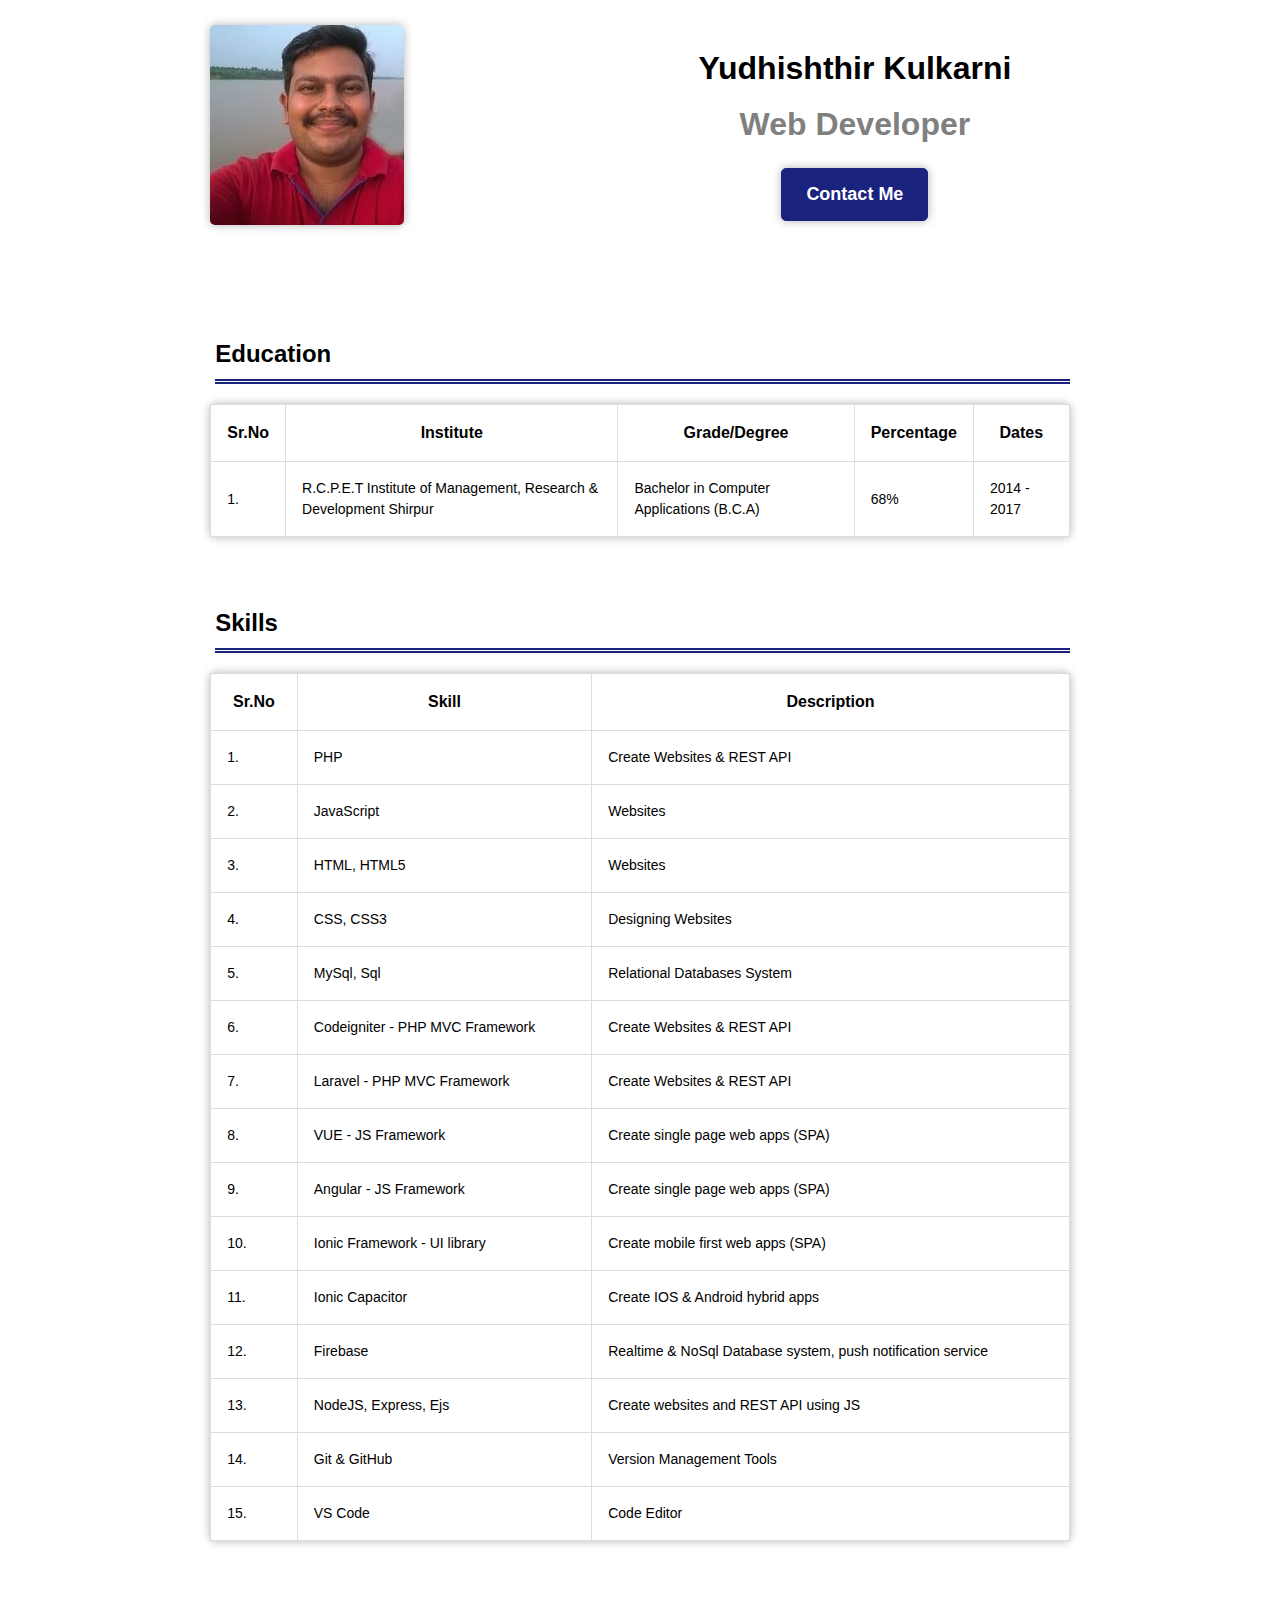
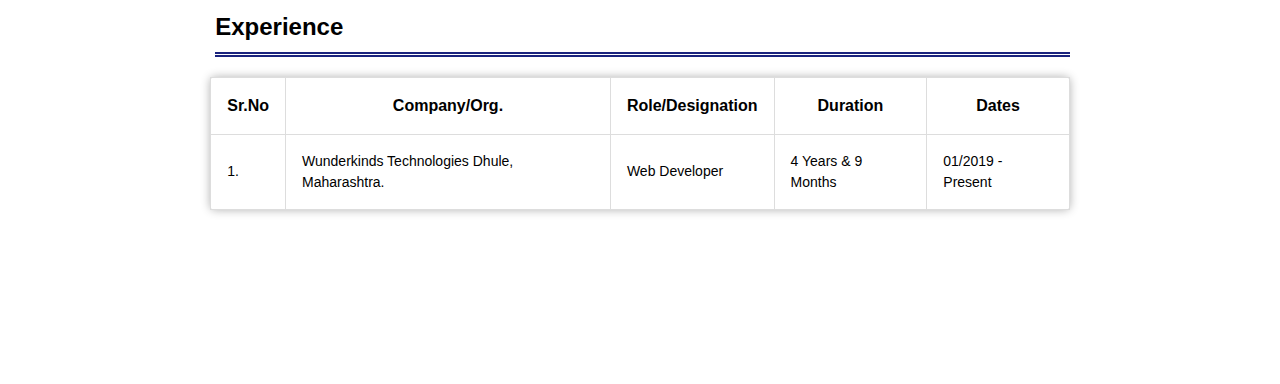
==== index.html @ f69d2d79 "remove work history" ====
<!DOCTYPE html>
<html lang="en">

<head>
    <meta charset="UTF-8">
    <meta http-equiv="X-UA-Compatible" content="IE=edge">
    <meta name="viewport" content="width=device-width, initial-scale=1.0">
    <title>Im Yudhi</title>
    <link rel="stylesheet" href="css/style.css">
</head>

<body>
    <div class="container">
        <div class="grid col-2">
            <div>
                <img class="shadow border-radius-1 " src="images/yudhishthir_kulkarni.jpg" lazy>
            </div>
            <div class="text-center">
                <h1>Yudhishthir Kulkarni</h1>
                <h1 class="color-muted">Web Developer</h1>
                <button onclick="window.location.href='mailto:kulkarniyudhi@gmail.com'" type="button"
                    class="shadow button border-radius-1  bg-theme thin-border text-bold text-white">
                    Contact Me
                </button>
            </div>
        </div>
        <!-- /about -->

        <br>
        <br>
        <h2 class="thick-underline ms-1 ">Education</h2>
        <div class="overflow-x-scroll shadow border-radius-1">
            <table border="1">
                <tr>
                    <th>Sr.No</th>
                    <th>Institute</th>
                    <th>Grade/Degree</th>
                    <th>Percentage</th>
                    <th>Dates</th>
                </tr>

                <tr>
                    <td>1.</td>
                    <td>R.C.P.E.T Institute of Management, Research & Development Shirpur</td>
                    <td>Bachelor in Computer Applications (B.C.A)</td>
                    <td>68%</td>
                    <td>2014 - 2017</td>
                </tr>
            </table>
        </div>
        <!-- /Education -->


        <br>
        <br>
        <h2 class="thick-underline ms-1 ">Skills</h2>
        <div class="overflow-x-scroll shadow border-radius-1">
            <table border="1">
                <tr>
                    <th>Sr.No</th>
                    <th>Skill</th>
                    <th>Description</th>
                </tr>

                <tr>
                    <td>1.</td>
                    <td>PHP</td>
                    <td>Create Websites & REST API</td>
                </tr>
                <tr>
                    <td>2.</td>
                    <td>JavaScript</td>
                    <td>Websites</td>
                </tr>
                <tr>
                    <td>3.</td>
                    <td>HTML, HTML5</td>
                    <td>Websites</td>
                </tr>
                <tr>
                    <td>4.</td>
                    <td>CSS, CSS3</td>
                    <td>Designing Websites</td>
                </tr>
                <tr>
                    <td>5.</td>
                    <td>MySql, Sql</td>
                    <td>Relational Databases System</td>
                </tr>
                <tr>
                    <td>6.</td>
                    <td>Codeigniter - PHP MVC Framework</td>
                    <td>Create Websites & REST API</td>
                </tr>
                <tr>
                    <td>7.</td>
                    <td>Laravel - PHP MVC Framework</td>
                    <td>Create Websites & REST API</td>
                </tr>
                <tr>
                    <td>8.</td>
                    <td>VUE - JS Framework</td>
                    <td>Create single page web apps (SPA)</td>
                </tr>
                <tr>
                    <td>9.</td>
                    <td>Angular - JS Framework</td>
                    <td>Create single page web apps (SPA)</td>
                </tr>
                <tr>
                    <td>10.</td>
                    <td>Ionic Framework - UI library</td>
                    <td>Create mobile first web apps (SPA)</td>
                </tr>
                <tr>
                    <td>11.</td>
                    <td>Ionic Capacitor</td>
                    <td>Create IOS & Android hybrid apps</td>
                </tr>
                <tr>
                    <td>12.</td>
                    <td>Firebase</td>
                    <td>Realtime & NoSql Database system, push notification service</td>
                </tr>
                <tr>
                    <td>13.</td>
                    <td>NodeJS, Express, Ejs</td>
                    <td>Create websites and REST API using JS</td>
                </tr>
                <tr>
                    <td>14.</td>
                    <td>Git & GitHub</td>
                    <td>Version Management Tools</td>
                </tr>
                <tr>
                    <td>15.</td>
                    <td>VS Code</td>
                    <td>Code Editor</td>
                </tr>
            </table>
        </div>
        <!-- /Skills -->

        <br>
        <br>
        <h2 class="thick-underline ms-1 ">Experience</h2>
        <div class="overflow-x-scroll shadow border-radius-1">
            <table border="1">
                <tr>
                    <th>Sr.No</th>
                    <th>Company/Org.</th>
                    <th>Role/Designation</th>
                    <th>Duration</th>
                    <th>Dates</th>
                </tr>

                <tr>
                    <td>1.</td>
                    <td>Wunderkinds Technologies Dhule, Maharashtra.</td>
                    <td>Web Developer</td>
                    <td>4 Years & 9 Months</td>
                    <td>01/2019 - Present</td>
                </tr>
            </table>
        </div>
        <!-- /Experience -->



        <br>
        <br>

    </div>
</body>

</html>
---- css/style.css ----
:root {
    --theme-color: #1A237E;
    --color-muted: grey
}

* {
    font-family: Arial, Helvetica, sans-serif;
}


.grid {
    /* border-bottom: 1px dotted var(--theme-color); */
    padding-bottom: 36px;
    display: flex;
    align-items: center;
}

.container {
    /* margin: 2% 16% 10% 16%; */
}

.grid {
    display: grid;
}



.thick-border {
    border: 5px solid var(--theme-color);
}

.thin-border {
    border: 1px solid var(--theme-color);
}

.text-center {
    text-align: center;
}

.color-muted {
    color: var(--color-muted)
}

.button {
    padding: 12px 24px;
    font-size: large;
    cursor: pointer;
    margin-top: 12px;
}

.bg-white {
    background-color: white;
}

.bg-theme {
    background-color: var(--theme-color)
}

.text-theme {
    color: var(--theme-color)
}

.text-white {
    color: white
}

.text-bold {
    font-weight: bold;
}

.border-radius-1 {
    border-radius: 5px;
}

.thick-underline {
    border-bottom: 5px double var(--theme-color);
    /* display: inline; */
    padding-bottom: 7px;
}

.ms-1 {
    margin-left: 5px;
}

table {
    border-collapse: collapse;
    width: 100%;
}

th,
td {
    border: 1px solid #dddddd;
    padding: 16px;
}



td {
    font-size: 14px;
}

.vertical-top td {
    vertical-align: top;
}

/* .ellipsis {
    width: 30ch;
    text-overflow: ellipsis;
    overflow: hidden;
    white-space: nowrap;
} */





/* Small devices (portrait tablets and large phones, 600px and up) */
@media only screen and (min-width: 600px) {
    .container {
        margin: 2% 16% 10% 16%;
    }

    .col-2 {
        grid-template-columns: 1fr 1fr;
    }
}

/* Extra small devices (phones, 600px and down) */
@media only screen and (max-width: 600px) {
    .grid {
        display: grid;
        text-align: center;
    }

    .col-2 {
        grid-template-rows: 1fr 1fr;
    }

    .overflow-x-scroll {
        overflow-x: scroll;
    }
}

.shadow {
    box-shadow: 0px 0px 10px 0px rgba(0, 0, 0, 0.30);
}

h1 {
    margin: 8px;
}

li{
    margin-bottom: 10px;
}

*{
line-height: 1.5;
}
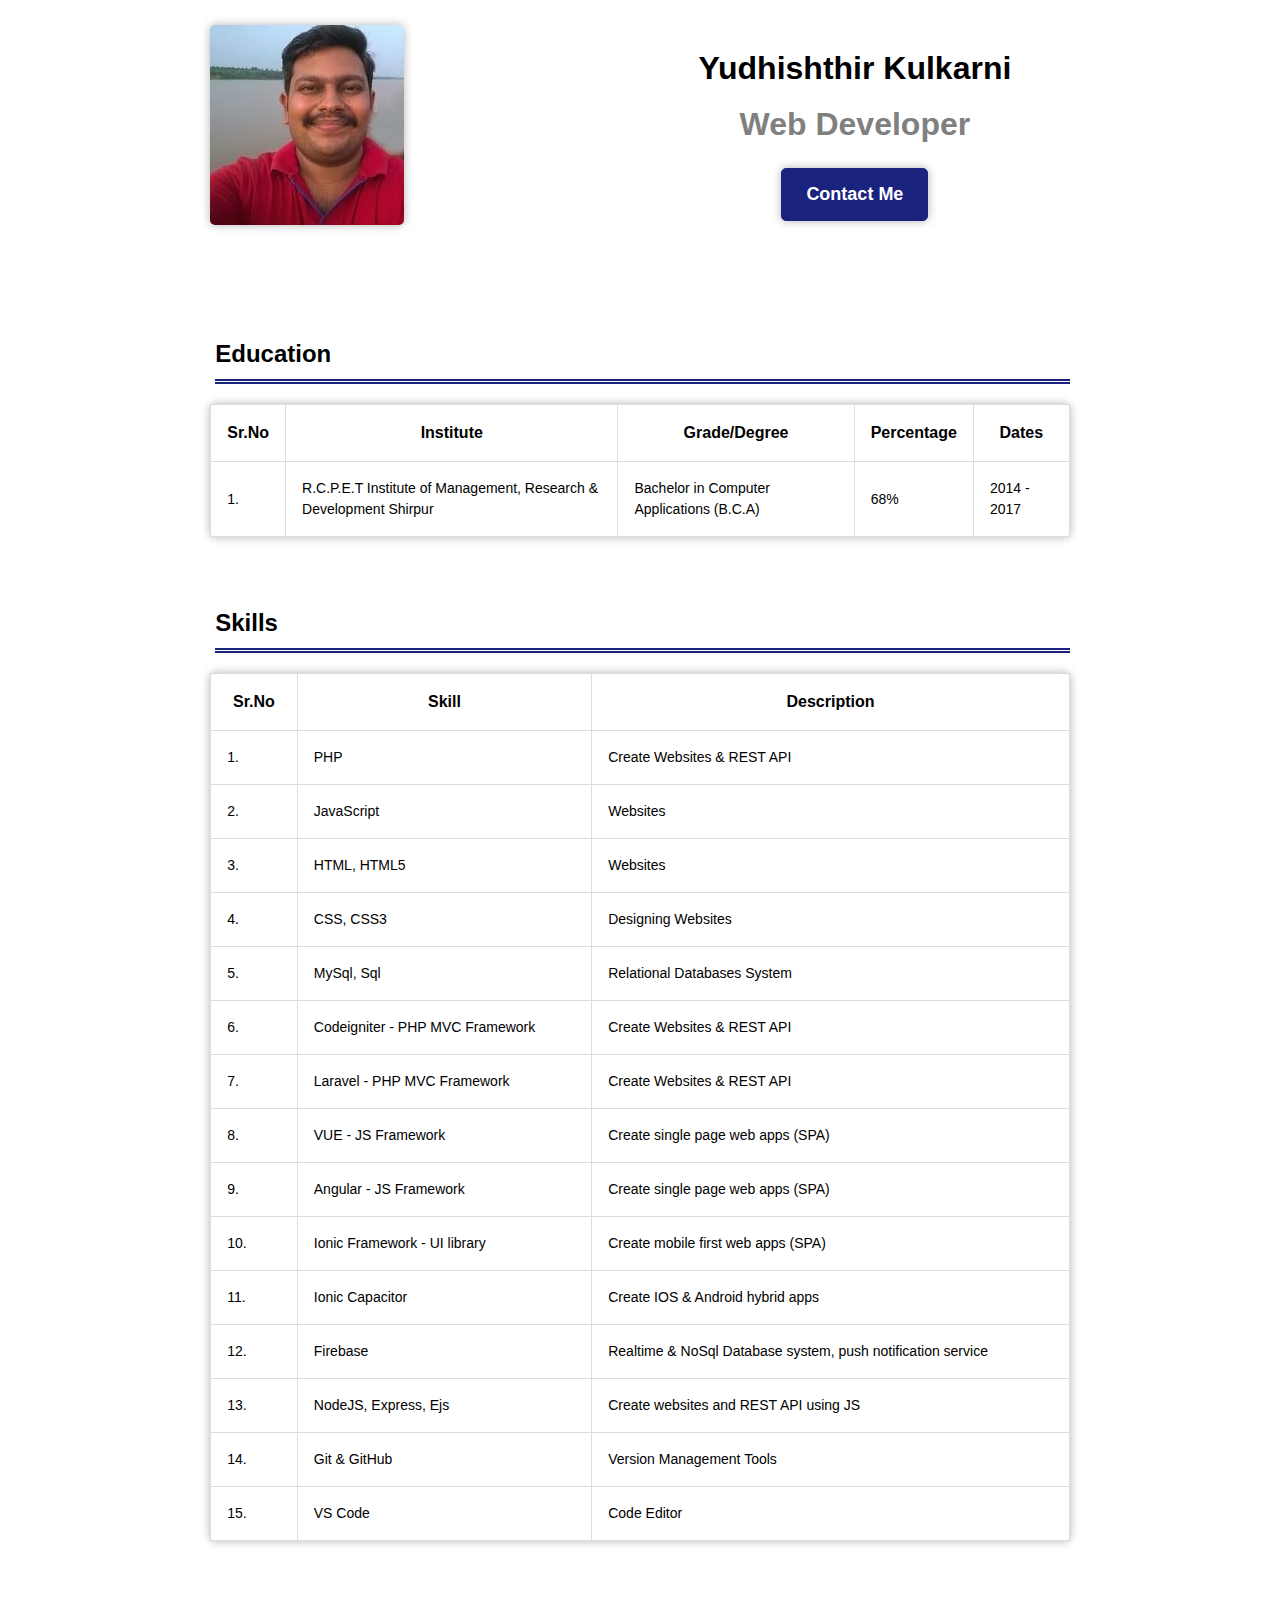
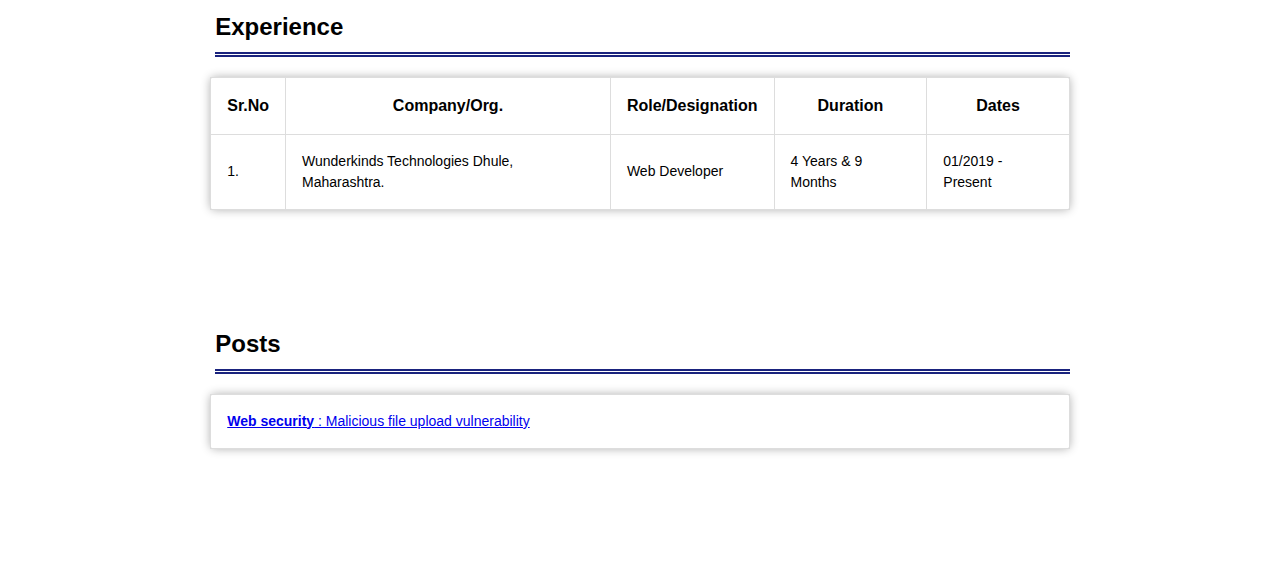
==== commit d3f940a5: "add post" ====
--- a/index.html
+++ b/index.html
@@ -165,10 +165,24 @@
         </div>
         <!-- /Experience -->
 
-
+        <br>
+        <br>
 
         <br>
         <br>
+        <h2 class="thick-underline ms-1 ">Posts</h2>
+        <div class="overflow-x-scroll shadow border-radius-1">
+            <table border="1">
+                <tr>
+                    <td>
+                        <a href="./posts/malicious-file-upload-vulnerability.html">
+                            <b>Web security</b> : Malicious file upload vulnerability
+                        </a>
+                    </td>
+                </tr>
+            </table>
+        </div>
+        <!-- /Posts -->
 
     </div>
 </body>
--- a/css/style.css
+++ b/css/style.css
@@ -127,6 +127,9 @@
 
 /* Extra small devices (phones, 600px and down) */
 @media only screen and (max-width: 600px) {
+     .container {
+        padding: 2%;
+    }
     .grid {
         display: grid;
         text-align: center;
@@ -155,4 +158,4 @@
 
 *{
 line-height: 1.5;
-}+}
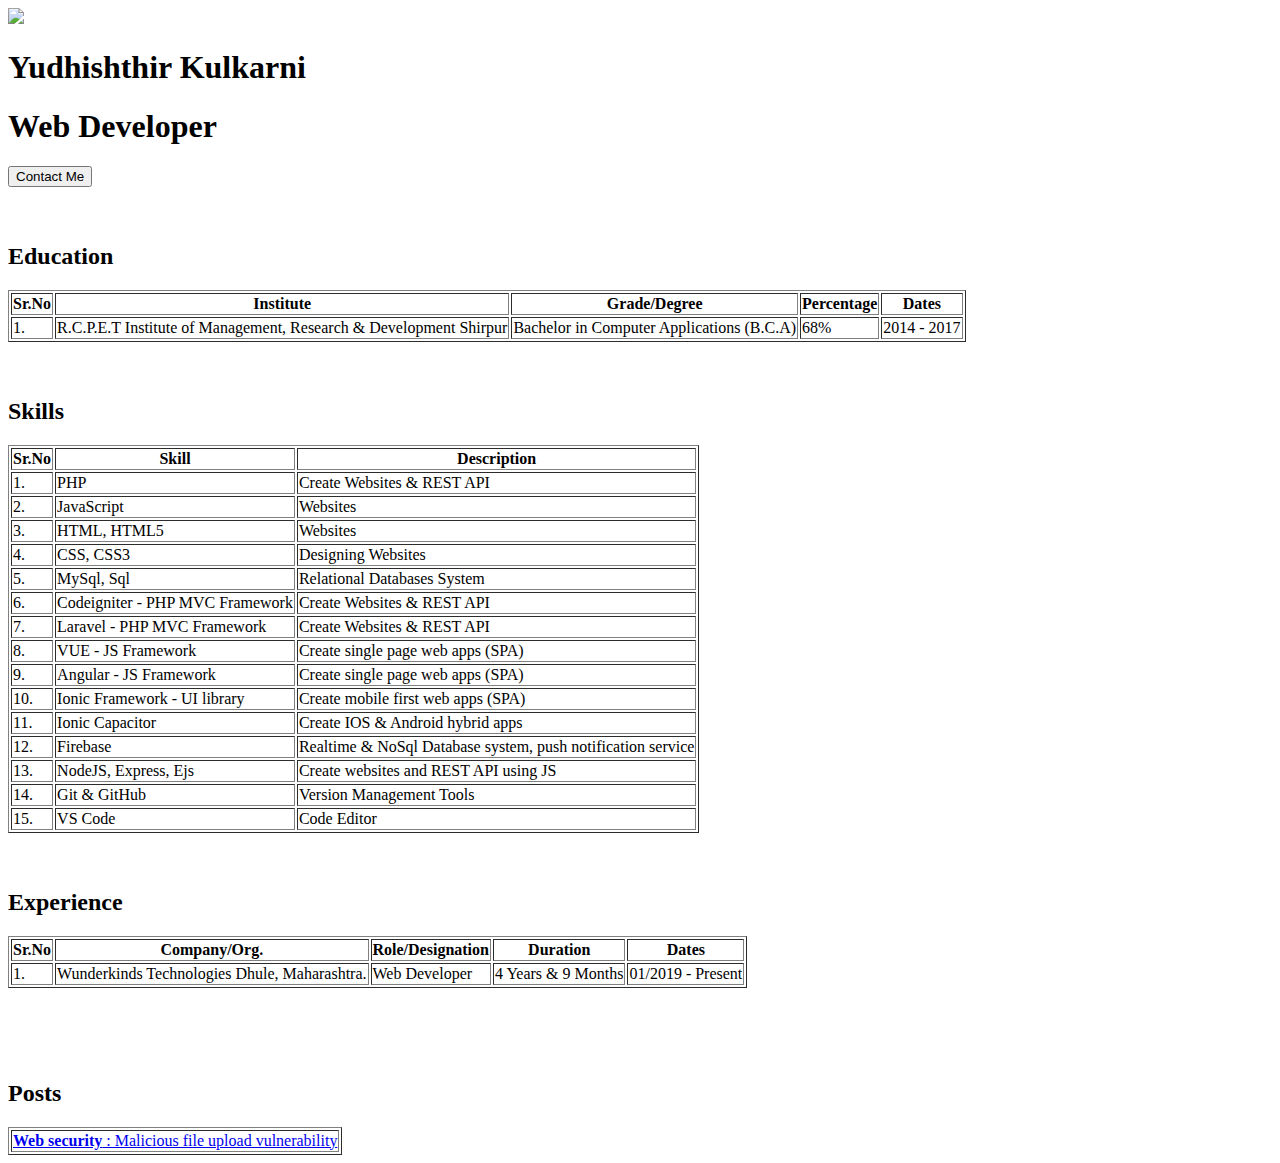
==== commit d04dc889: "bug fix" ====
--- a/index.html
+++ b/index.html
@@ -6,14 +6,14 @@
     <meta http-equiv="X-UA-Compatible" content="IE=edge">
     <meta name="viewport" content="width=device-width, initial-scale=1.0">
     <title>Im Yudhi</title>
-    <link rel="stylesheet" href="css/style.css">
+    <link rel="stylesheet" href="https://imyudhi.com/css/style.css">
 </head>
 
 <body>
     <div class="container">
         <div class="grid col-2">
             <div>
-                <img class="shadow border-radius-1 " src="images/yudhishthir_kulkarni.jpg" lazy>
+                <img class="shadow border-radius-1 " src="https://imyudhi.com/images/yudhishthir_kulkarni.jpg" lazy>
             </div>
             <div class="text-center">
                 <h1>Yudhishthir Kulkarni</h1>
@@ -175,7 +175,7 @@
             <table border="1">
                 <tr>
                     <td>
-                        <a href="./posts/malicious-file-upload-vulnerability.html">
+                        <a href="https://imyudhi.com/posts/malicious-file-upload-vulnerability.html">
                             <b>Web security</b> : Malicious file upload vulnerability
                         </a>
                     </td>
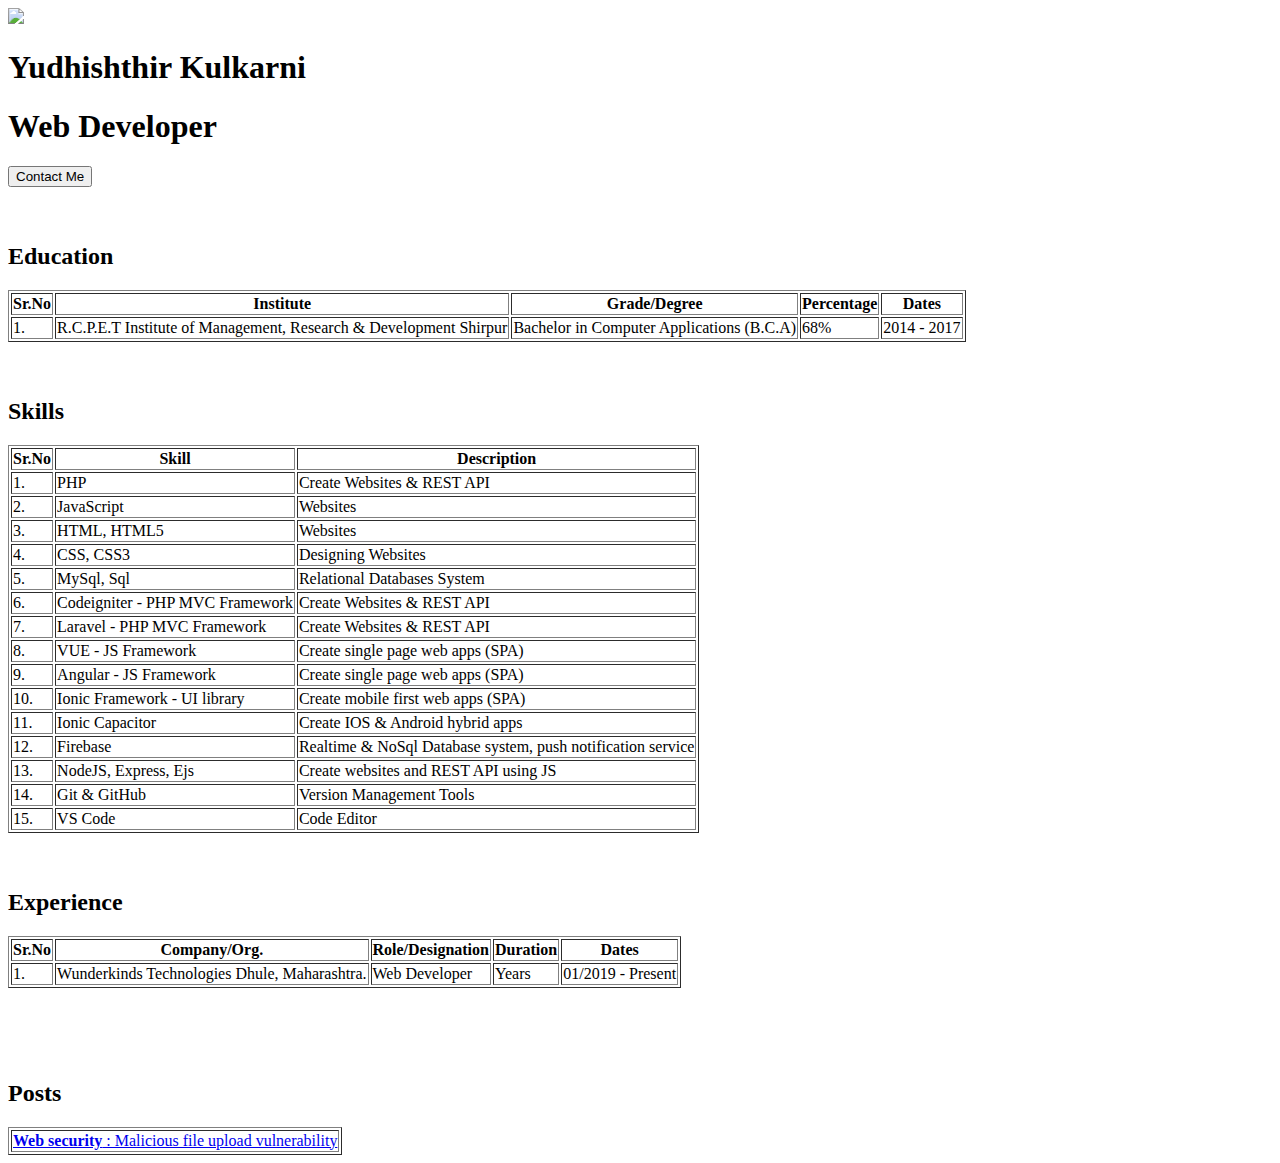
==== commit 850f8fbb: "Update index.html" ====
--- a/index.html
+++ b/index.html
@@ -158,7 +158,7 @@
                     <td>1.</td>
                     <td>Wunderkinds Technologies Dhule, Maharashtra.</td>
                     <td>Web Developer</td>
-                    <td>4 Years & 9 Months</td>
+                    <td><span id="expYear"></span> Years</td>
                     <td>01/2019 - Present</td>
                 </tr>
             </table>
@@ -185,6 +185,10 @@
         <!-- /Posts -->
 
     </div>
+    <script>
+        currentYear = new Date().getFullYear();
+        document.getElementById("expYear").innerHtml = currentYear-2019;
+    </script>
 </body>
 
 </html>
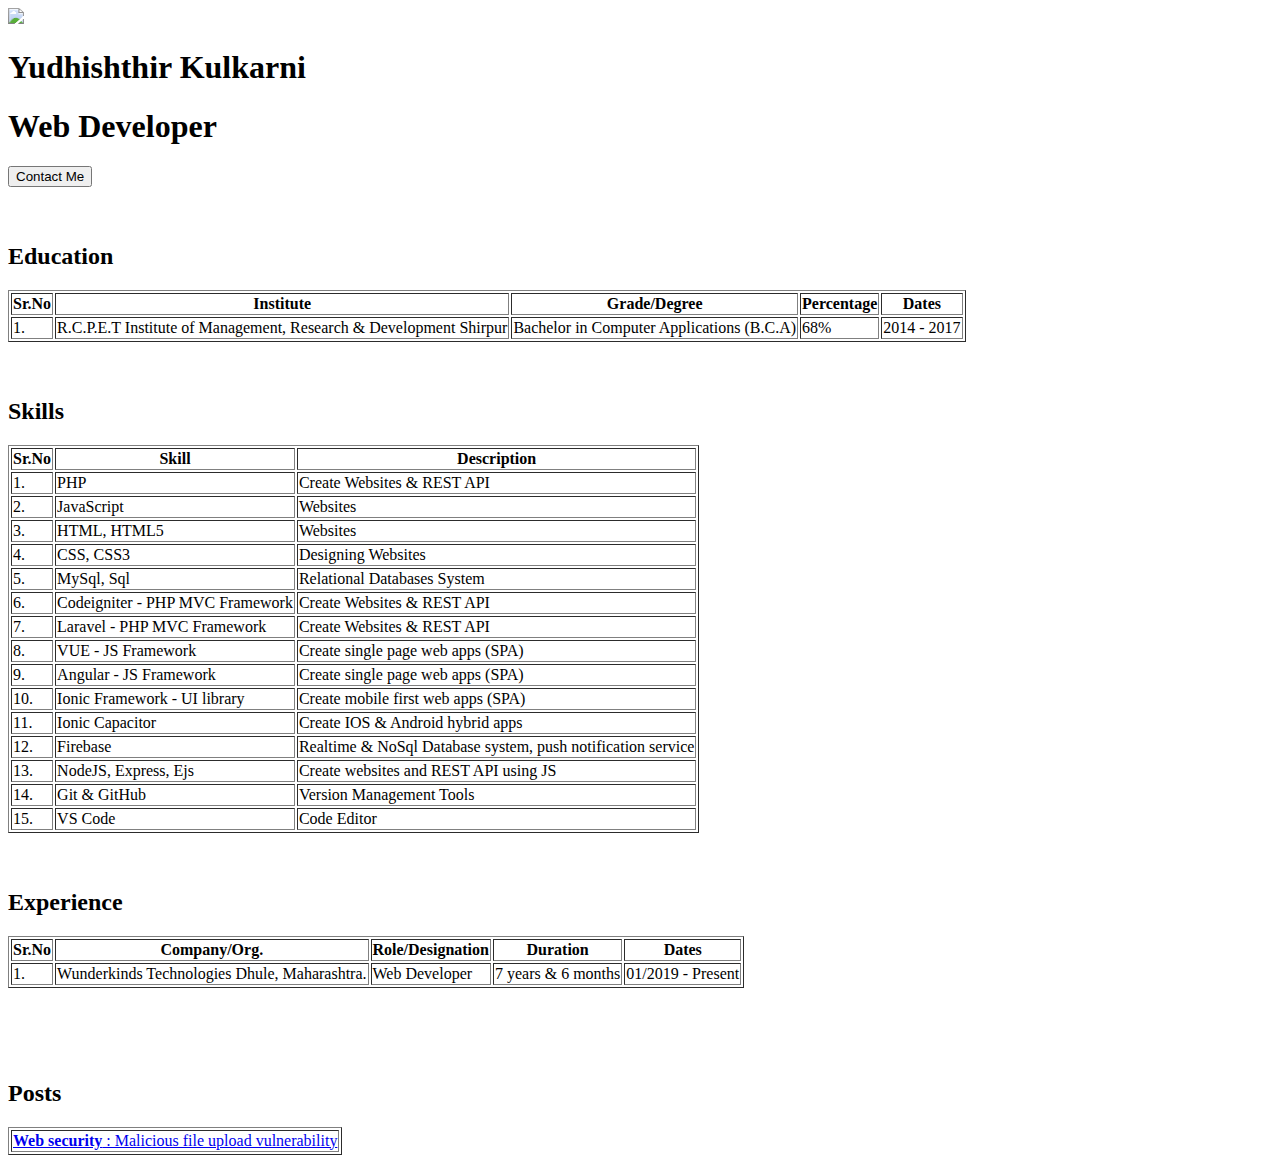
==== commit c1c90232: "Update index.html" ====
--- a/index.html
+++ b/index.html
@@ -158,7 +158,7 @@
                     <td>1.</td>
                     <td>Wunderkinds Technologies Dhule, Maharashtra.</td>
                     <td>Web Developer</td>
-                    <td><span id="expYear"></span> Years</td>
+                    <td><span id="expYear"></span></td>
                     <td>01/2019 - Present</td>
                 </tr>
             </table>
@@ -186,8 +186,23 @@
 
     </div>
     <script>
-        currentYear = new Date().getFullYear();
-        document.getElementById("expYear").innerHtml = currentYear-2019;
+       function calculateExperience(startYear, startMonth) {
+            const startDate = new Date(startYear, startMonth - 1); // Month is 0-based in JS
+            const currentDate = new Date();
+
+            let years = currentDate.getFullYear() - startDate.getFullYear();
+            let months = currentDate.getMonth() - startDate.getMonth();
+
+            if (months < 0) {
+                years--;
+                months += 12;
+            }
+
+            return `${years} years & ${months} months`;
+        }
+
+
+        document.querySelector("#expYear").innerHTML = calculateExperience(2019, 1);
     </script>
 </body>
 
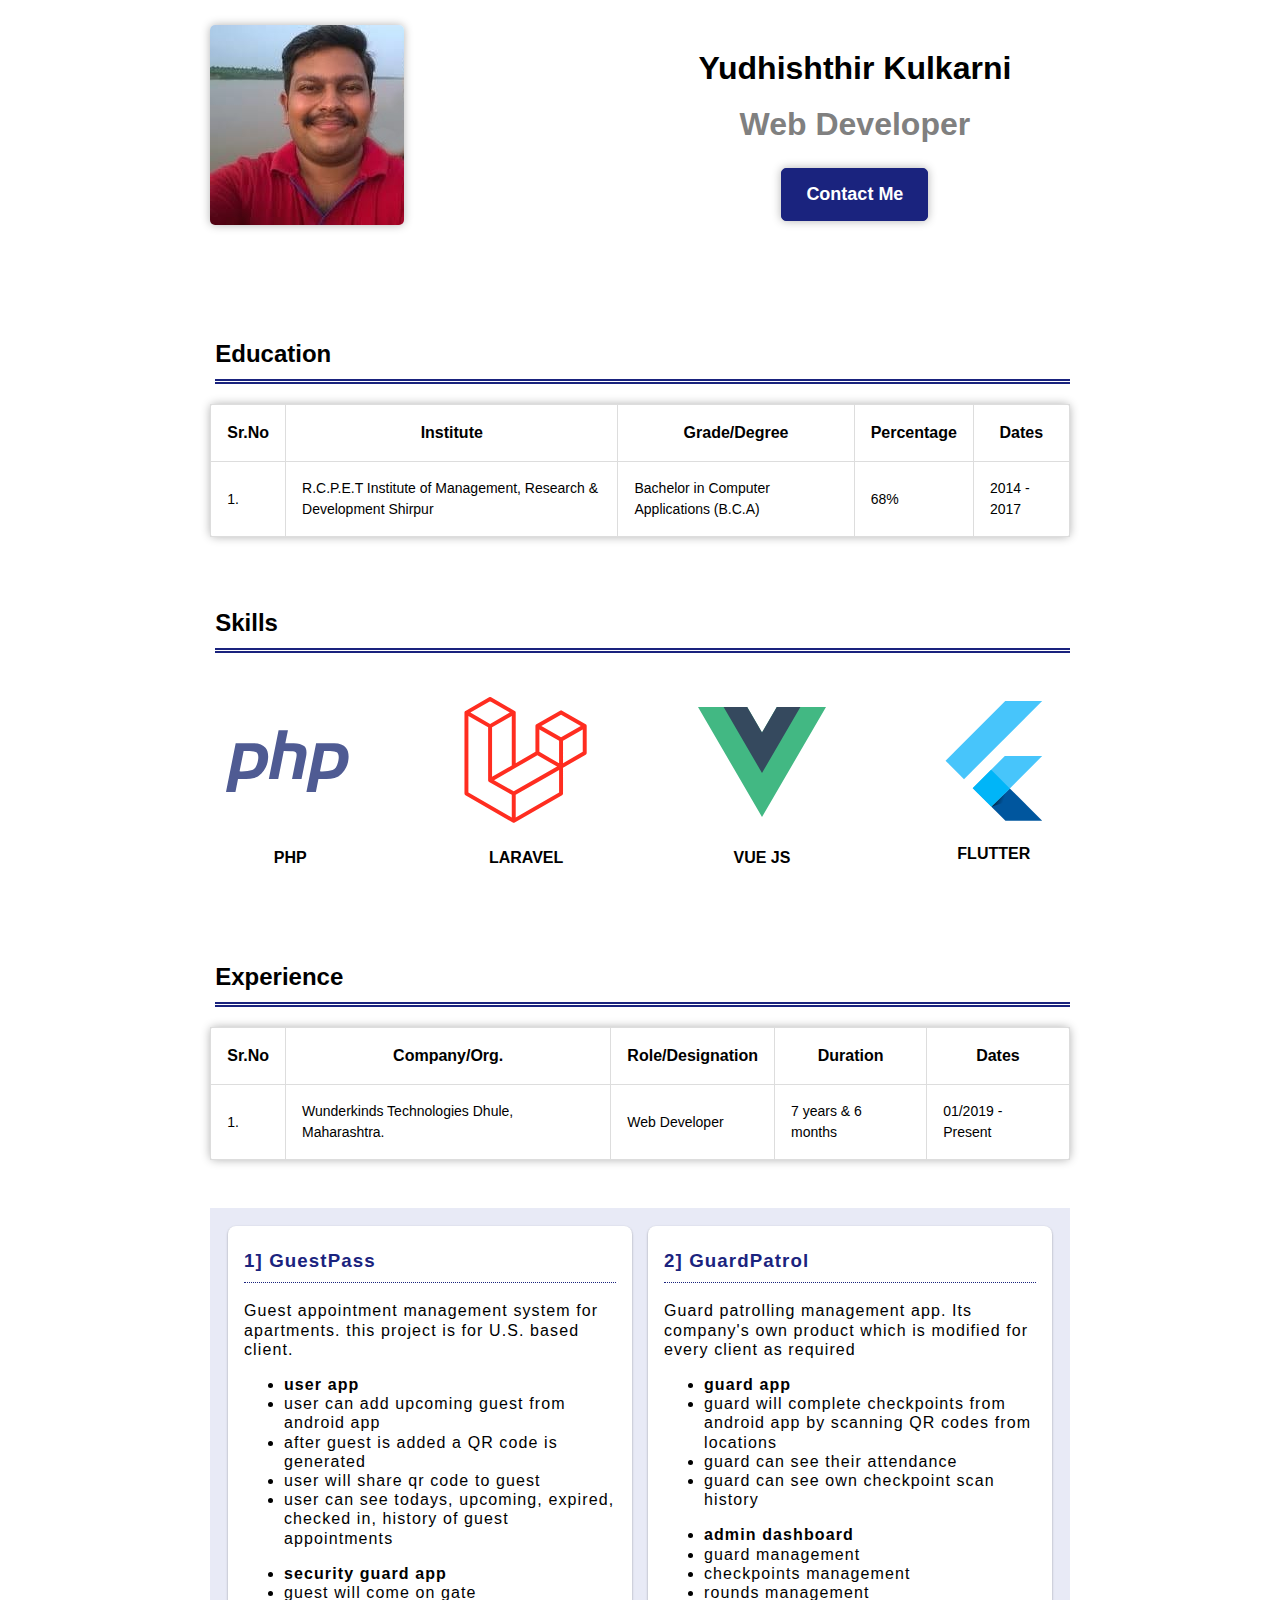
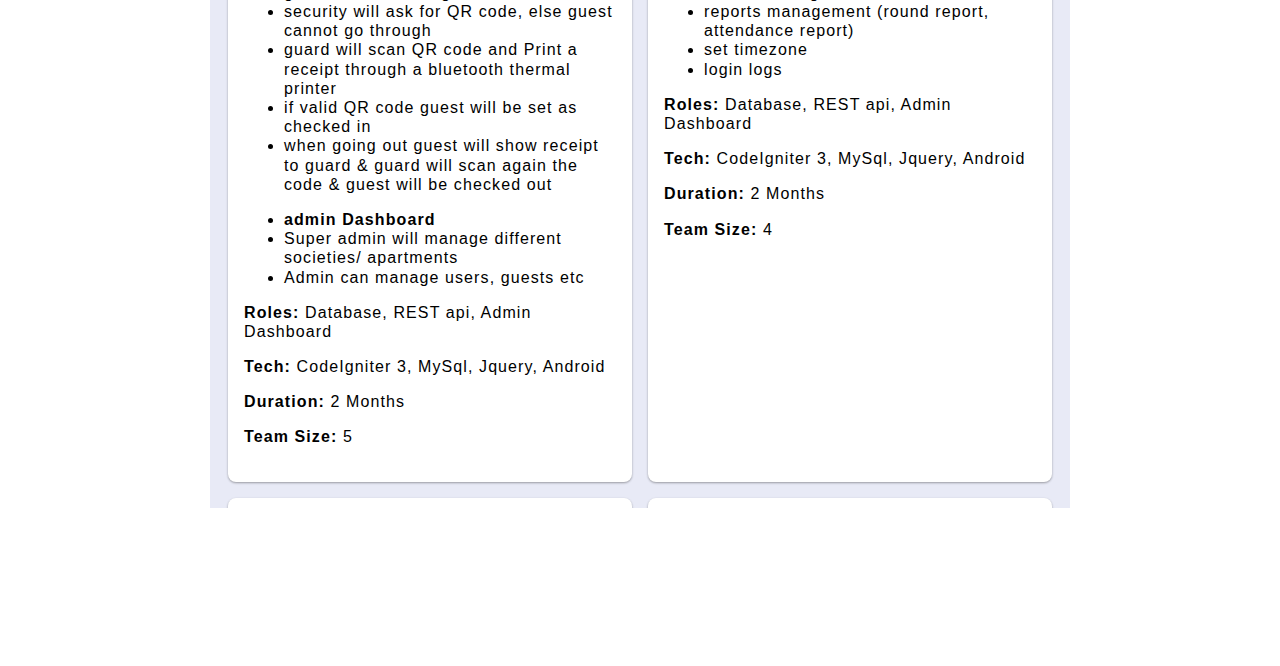
==== commit 761dcd87: "change skills section & add work exp section" ====
--- a/index.html
+++ b/index.html
@@ -6,14 +6,14 @@
     <meta http-equiv="X-UA-Compatible" content="IE=edge">
     <meta name="viewport" content="width=device-width, initial-scale=1.0">
     <title>Im Yudhi</title>
-    <link rel="stylesheet" href="https://imyudhi.com/css/style.css">
+    <link rel="stylesheet" href="./css/style.css">
 </head>
 
 <body>
     <div class="container">
         <div class="grid col-2">
             <div>
-                <img class="shadow border-radius-1 " src="https://imyudhi.com/images/yudhishthir_kulkarni.jpg" lazy>
+                <img class="shadow border-radius-1 " src="./images/yudhishthir_kulkarni.jpg" lazy>
             </div>
             <div class="text-center">
                 <h1>Yudhishthir Kulkarni</h1>
@@ -54,7 +54,47 @@
         <br>
         <br>
         <h2 class="thick-underline ms-1 ">Skills</h2>
-        <div class="overflow-x-scroll shadow border-radius-1">
+        <br>
+        <div class="skills">
+            <div class="skill">
+                <svg xmlns="http://www.w3.org/2000/svg" viewBox="0 -1 100 50" fill="#4F5B93" width="128" height="128">
+                    <path
+                        d="m7.579 10.123 14.204 0c4.169 0.035 7.19 1.237 9.063 3.604 1.873 2.367 2.491 5.6 1.855 9.699-0.247 1.873-0.795 3.71-1.643 5.512-0.813 1.802-1.943 3.427-3.392 4.876-1.767 1.837-3.657 3.003-5.671 3.498-2.014 0.495-4.099 0.742-6.254 0.742l-6.36 0-2.014 10.07-7.367 0 7.579-38.001 0 0m6.201 6.042-3.18 15.9c0.212 0.035 0.424 0.053 0.636 0.053 0.247 0 0.495 0 0.742 0 3.392 0.035 6.219-0.3 8.48-1.007 2.261-0.742 3.781-3.321 4.558-7.738 0.636-3.71 0-5.848-1.908-6.413-1.873-0.565-4.222-0.83-7.049-0.795-0.424 0.035-0.83 0.053-1.219 0.053-0.353 0-0.724 0-1.113 0l0.053-0.053" />
+                    <path
+                        d="m41.093 0 7.314 0-2.067 10.123 6.572 0c3.604 0.071 6.289 0.813 8.056 2.226 1.802 1.413 2.332 4.099 1.59 8.056l-3.551 17.649-7.42 0 3.392-16.854c0.353-1.767 0.247-3.021-0.318-3.763-0.565-0.742-1.784-1.113-3.657-1.113l-5.883-0.053-4.346 21.783-7.314 0 7.632-38.054 0 0" />
+                    <path
+                        d="m70.412 10.123 14.204 0c4.169 0.035 7.19 1.237 9.063 3.604 1.873 2.367 2.491 5.6 1.855 9.699-0.247 1.873-0.795 3.71-1.643 5.512-0.813 1.802-1.943 3.427-3.392 4.876-1.767 1.837-3.657 3.003-5.671 3.498-2.014 0.495-4.099 0.742-6.254 0.742l-6.36 0-2.014 10.07-7.367 0 7.579-38.001 0 0m6.201 6.042-3.18 15.9c0.212 0.035 0.424 0.053 0.636 0.053 0.247 0 0.495 0 0.742 0 3.392 0.035 6.219-0.3 8.48-1.007 2.261-0.742 3.781-3.321 4.558-7.738 0.636-3.71 0-5.848-1.908-6.413-1.873-0.565-4.222-0.83-7.049-0.795-0.424 0.035-0.83 0.053-1.219 0.053-0.353 0-0.724 0-1.113 0l0.053-0.053" />
+                </svg>
+                <h4 class="text-center">PHP</h4>
+            </div>
+
+            <div class="skill">
+                <svg xmlns="http://www.w3.org/2000/svg" width="128" height="128" viewBox="0 0 50 52">
+                    <title>Logomark</title>
+                    <path
+                        d="M49.626 11.564a.809.809 0 0 1 .028.209v10.972a.8.8 0 0 1-.402.694l-9.209 5.302V39.25c0 .286-.152.55-.4.694L20.42 51.01c-.044.025-.092.041-.14.058-.018.006-.035.017-.054.022a.805.805 0 0 1-.41 0c-.022-.006-.042-.018-.063-.026-.044-.016-.09-.03-.132-.054L.402 39.944A.801.801 0 0 1 0 39.25V6.334c0-.072.01-.142.028-.21.006-.023.02-.044.028-.067.015-.042.029-.085.051-.124.015-.026.037-.047.055-.071.023-.032.044-.065.071-.093.023-.023.053-.04.079-.06.029-.024.055-.05.088-.069h.001l9.61-5.533a.802.802 0 0 1 .8 0l9.61 5.533h.002c.032.02.059.045.088.068.026.02.055.038.078.06.028.029.048.062.072.094.017.024.04.045.054.071.023.04.036.082.052.124.008.023.022.044.028.068a.809.809 0 0 1 .028.209v20.559l8.008-4.611v-10.51c0-.07.01-.141.028-.208.007-.024.02-.045.028-.068.016-.042.03-.085.052-.124.015-.026.037-.047.054-.071.024-.032.044-.065.072-.093.023-.023.052-.04.078-.06.03-.024.056-.05.088-.069h.001l9.611-5.533a.801.801 0 0 1 .8 0l9.61 5.533c.034.02.06.045.09.068.025.02.054.038.077.06.028.029.048.062.072.094.018.024.04.045.054.071.023.039.036.082.052.124.009.023.022.044.028.068zm-1.574 10.718v-9.124l-3.363 1.936-4.646 2.675v9.124l8.01-4.611zm-9.61 16.505v-9.13l-4.57 2.61-13.05 7.448v9.216l17.62-10.144zM1.602 7.719v31.068L19.22 48.93v-9.214l-9.204-5.209-.003-.002-.004-.002c-.031-.018-.057-.044-.086-.066-.025-.02-.054-.036-.076-.058l-.002-.003c-.026-.025-.044-.056-.066-.084-.02-.027-.044-.05-.06-.078l-.001-.003c-.018-.03-.029-.066-.042-.1-.013-.03-.03-.058-.038-.09v-.001c-.01-.038-.012-.078-.016-.117-.004-.03-.012-.06-.012-.09v-.002-21.481L4.965 9.654 1.602 7.72zm8.81-5.994L2.405 6.334l8.005 4.609 8.006-4.61-8.006-4.608zm4.164 28.764l4.645-2.674V7.719l-3.363 1.936-4.646 2.675v20.096l3.364-1.937zM39.243 7.164l-8.006 4.609 8.006 4.609 8.005-4.61-8.005-4.608zm-.801 10.605l-4.646-2.675-3.363-1.936v9.124l4.645 2.674 3.364 1.937v-9.124zM20.02 38.33l11.743-6.704 5.87-3.35-8-4.606-9.211 5.303-8.395 4.833 7.993 4.524z"
+                        fill="#FF2D20" fill-rule="evenodd" />
+                </svg>
+                <h4 class="text-center">LARAVEL</h4>
+            </div>
+
+
+            <div class="skill">
+                <svg class="logo" viewBox="0 0 128 128" width="128" height="128" data-v-107e4060="">
+                    <path fill="#42b883" d="M78.8,10L64,35.4L49.2,10H0l64,110l64-110C128,10,78.8,10,78.8,10z"
+                        data-v-107e4060=""></path>
+                    <path fill="#35495e" d="M78.8,10L64,35.4L49.2,10H25.6L64,76l38.4-66H78.8z" data-v-107e4060="">
+                    </path>
+                </svg>
+                <h4 class="text-center">VUE JS</h4>
+            </div>
+
+            <div class="skill">
+                <img src="./images/flutter_logo.svg" width="120" height="120" />
+                <h4 class="text-center">FLUTTER</h4>
+            </div>
+        </div>
+        <!-- <div class="overflow-x-scroll shadow border-radius-1">
             <table border="1">
                 <tr>
                     <th>Sr.No</th>
@@ -138,7 +178,7 @@
                     <td>Code Editor</td>
                 </tr>
             </table>
-        </div>
+        </div> -->
         <!-- /Skills -->
 
         <br>
@@ -164,29 +204,31 @@
             </table>
         </div>
         <!-- /Experience -->
-
-        <br>
-        <br>
-
-        <br>
+        <br>
+        <br>
+        <iframe src="./work_experience/index.html" frameborder="0" style=" width:100%; height:100vh; "></iframe>
+        <br>
+        <br>
+
+        <!-- <br>
         <br>
         <h2 class="thick-underline ms-1 ">Posts</h2>
         <div class="overflow-x-scroll shadow border-radius-1">
             <table border="1">
                 <tr>
                     <td>
-                        <a href="https://imyudhi.com/posts/malicious-file-upload-vulnerability.html">
+                        <a href="./posts/malicious-file-upload-vulnerability.html">
                             <b>Web security</b> : Malicious file upload vulnerability
                         </a>
                     </td>
                 </tr>
             </table>
-        </div>
+        </div> -->
         <!-- /Posts -->
 
     </div>
     <script>
-       function calculateExperience(startYear, startMonth) {
+        function calculateExperience(startYear, startMonth) {
             const startDate = new Date(startYear, startMonth - 1); // Month is 0-based in JS
             const currentDate = new Date();
 
@@ -206,4 +248,4 @@
     </script>
 </body>
 
-</html>
+</html>--- a/css/style.css
+++ b/css/style.css
@@ -0,0 +1,192 @@
+:root {
+    --theme-color: #1A237E;
+    --color-muted: grey
+}
+
+* {
+    font-family: Arial, Helvetica, sans-serif;
+}
+
+
+.grid {
+    /* border-bottom: 1px dotted var(--theme-color); */
+    padding-bottom: 36px;
+    display: flex;
+    align-items: center;
+}
+
+.container {
+    /* margin: 2% 16% 10% 16%; */
+}
+
+.grid {
+    display: grid;
+}
+
+
+
+.thick-border {
+    border: 5px solid var(--theme-color);
+}
+
+.thin-border {
+    border: 1px solid var(--theme-color);
+}
+
+.text-center {
+    text-align: center;
+}
+
+.color-muted {
+    color: var(--color-muted)
+}
+
+.button {
+    padding: 12px 24px;
+    font-size: large;
+    cursor: pointer;
+    margin-top: 12px;
+}
+
+.bg-white {
+    background-color: white;
+}
+
+.bg-theme {
+    background-color: var(--theme-color)
+}
+
+.text-theme {
+    color: var(--theme-color)
+}
+
+.text-white {
+    color: white
+}
+
+.text-bold {
+    font-weight: bold;
+}
+
+.border-radius-1 {
+    border-radius: 5px;
+}
+
+.thick-underline {
+    border-bottom: 5px double var(--theme-color);
+    /* display: inline; */
+    padding-bottom: 7px;
+}
+
+.ms-1 {
+    margin-left: 5px;
+}
+
+table {
+    border-collapse: collapse;
+    width: 100%;
+}
+
+th,
+td {
+    border: 1px solid #dddddd;
+    padding: 16px;
+}
+
+
+
+td,
+p {
+    font-size: 14px;
+}
+
+.vertical-top td {
+    vertical-align: top;
+}
+
+/* .ellipsis {
+    width: 30ch;
+    text-overflow: ellipsis;
+    overflow: hidden;
+    white-space: nowrap;
+} */
+
+
+
+
+
+/* Small devices (portrait tablets and large phones, 600px and up) */
+@media only screen and (min-width: 600px) {
+    .container {
+        margin: 2% 16% 10% 16%;
+    }
+
+    .col-2 {
+        grid-template-columns: 1fr 1fr;
+    }
+}
+
+/* Extra small devices (phones, 600px and down) */
+@media only screen and (max-width: 600px) {
+    .container {
+        padding: 2%;
+    }
+
+    .grid {
+        display: grid;
+        text-align: center;
+    }
+
+    .col-2 {
+        grid-template-rows: 1fr 1fr;
+    }
+
+    .overflow-x-scroll {
+        overflow-x: scroll;
+    }
+}
+
+.shadow {
+    box-shadow: 0px 0px 10px 0px rgba(0, 0, 0, 0.30);
+}
+
+h1 {
+    margin: 8px;
+}
+
+li {
+    margin-bottom: 10px;
+}
+
+* {
+    line-height: 1.5;
+}
+
+.skills {
+    display: flex;
+    align-items: center;
+    justify-content: space-between;
+    flex-wrap: wrap;
+    padding-left: 16px;
+    padding-right: 16px;
+    gap: 16px;
+}
+
+.skill {
+    display: flex;
+    flex-direction: column;
+    align-items: center;
+}
+
+/* Hide scrollbar for Chrome, Safari and Opera */
+*::-webkit-scrollbar {
+    display: none;
+}
+
+/* Hide scrollbar for IE, Edge and Firefox */
+* {
+    -ms-overflow-style: none;
+    /* IE and Edge */
+    scrollbar-width: none;
+    /* Firefox */
+}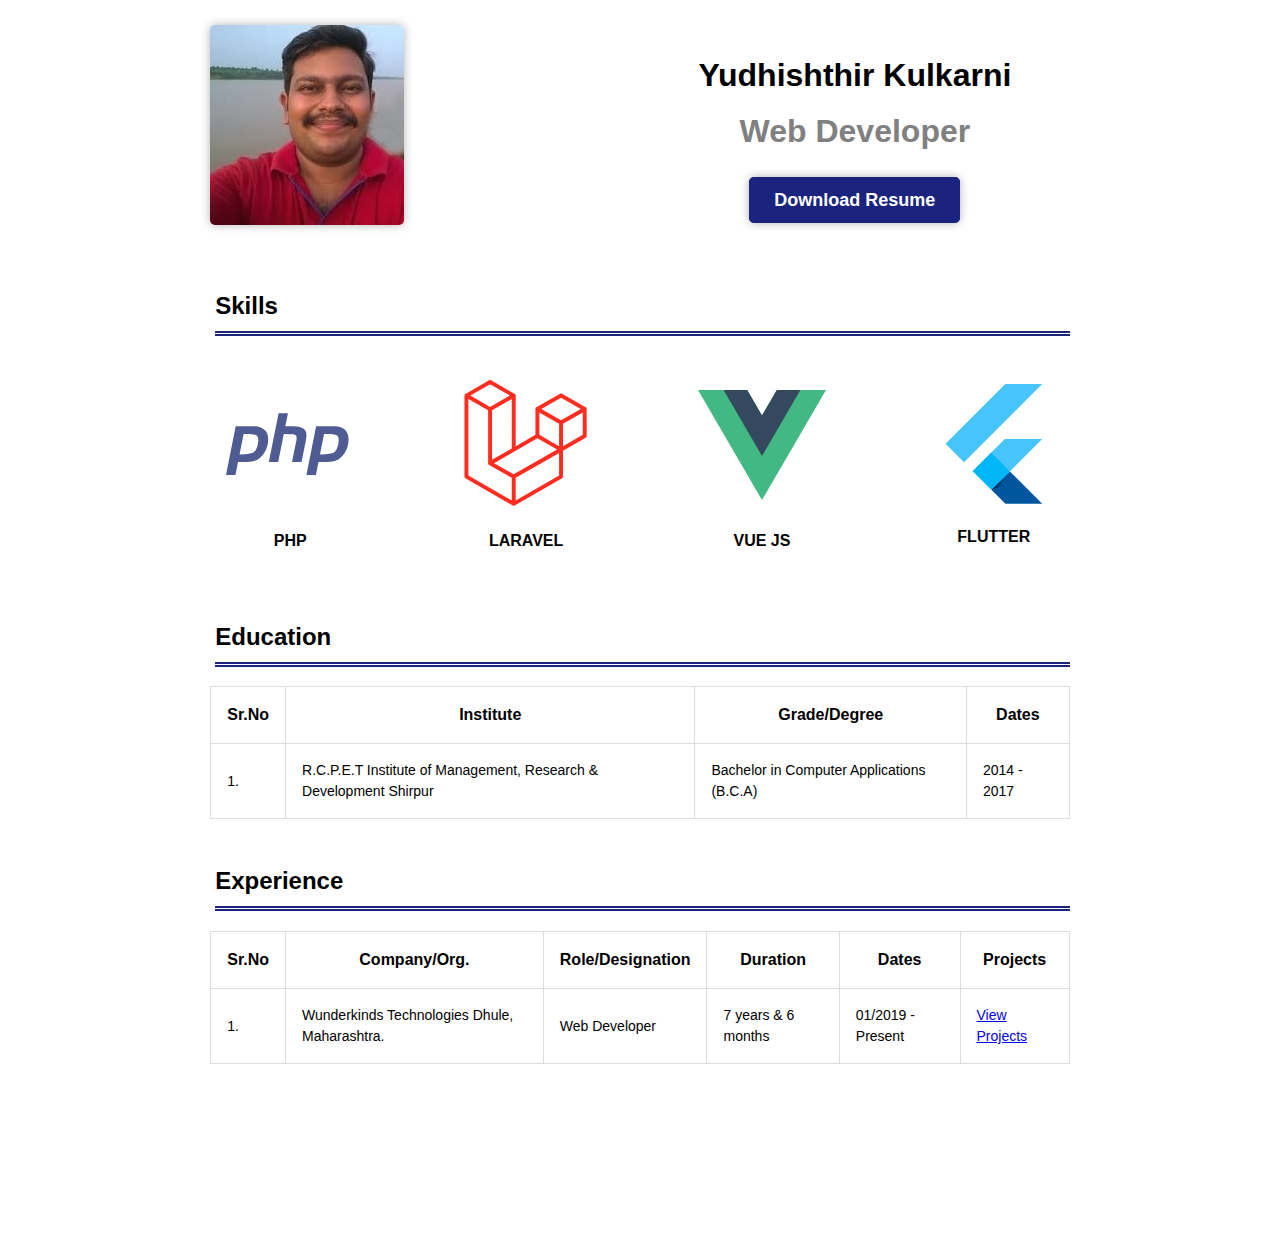
==== commit a3b88963: "add resume, change index page layout, add new project details in experience" ====
--- a/index.html
+++ b/index.html
@@ -18,41 +18,19 @@
             <div class="text-center">
                 <h1>Yudhishthir Kulkarni</h1>
                 <h1 class="color-muted">Web Developer</h1>
-                <button onclick="window.location.href='mailto:kulkarniyudhi@gmail.com'" type="button"
+                <!-- <button onclick="window.location.href='mailto:kulkarniyudhi@gmail.com'" type="button"
                     class="shadow button border-radius-1  bg-theme thin-border text-bold text-white">
                     Contact Me
-                </button>
+                </button> -->
+                <br>
+                <a target="_blank" href="./pdf/yudhishthir_kulkarni_resume.pdf" type="button"
+                    class="shadow button border-radius-1  bg-theme thin-border text-bold text-white">
+                    Download Resume
+                </a>
             </div>
         </div>
         <!-- /about -->
 
-        <br>
-        <br>
-        <h2 class="thick-underline ms-1 ">Education</h2>
-        <div class="overflow-x-scroll shadow border-radius-1">
-            <table border="1">
-                <tr>
-                    <th>Sr.No</th>
-                    <th>Institute</th>
-                    <th>Grade/Degree</th>
-                    <th>Percentage</th>
-                    <th>Dates</th>
-                </tr>
-
-                <tr>
-                    <td>1.</td>
-                    <td>R.C.P.E.T Institute of Management, Research & Development Shirpur</td>
-                    <td>Bachelor in Computer Applications (B.C.A)</td>
-                    <td>68%</td>
-                    <td>2014 - 2017</td>
-                </tr>
-            </table>
-        </div>
-        <!-- /Education -->
-
-
-        <br>
-        <br>
         <h2 class="thick-underline ms-1 ">Skills</h2>
         <br>
         <div class="skills">
@@ -94,97 +72,31 @@
                 <h4 class="text-center">FLUTTER</h4>
             </div>
         </div>
-        <!-- <div class="overflow-x-scroll shadow border-radius-1">
+
+        <br>
+        <h2 class="thick-underline ms-1 ">Education</h2>
+        <div class="overflow-x-scroll  border-radius-1">
             <table border="1">
                 <tr>
                     <th>Sr.No</th>
-                    <th>Skill</th>
-                    <th>Description</th>
+                    <th>Institute</th>
+                    <th>Grade/Degree</th>
+                    <th>Dates</th>
                 </tr>
 
                 <tr>
                     <td>1.</td>
-                    <td>PHP</td>
-                    <td>Create Websites & REST API</td>
-                </tr>
-                <tr>
-                    <td>2.</td>
-                    <td>JavaScript</td>
-                    <td>Websites</td>
-                </tr>
-                <tr>
-                    <td>3.</td>
-                    <td>HTML, HTML5</td>
-                    <td>Websites</td>
-                </tr>
-                <tr>
-                    <td>4.</td>
-                    <td>CSS, CSS3</td>
-                    <td>Designing Websites</td>
-                </tr>
-                <tr>
-                    <td>5.</td>
-                    <td>MySql, Sql</td>
-                    <td>Relational Databases System</td>
-                </tr>
-                <tr>
-                    <td>6.</td>
-                    <td>Codeigniter - PHP MVC Framework</td>
-                    <td>Create Websites & REST API</td>
-                </tr>
-                <tr>
-                    <td>7.</td>
-                    <td>Laravel - PHP MVC Framework</td>
-                    <td>Create Websites & REST API</td>
-                </tr>
-                <tr>
-                    <td>8.</td>
-                    <td>VUE - JS Framework</td>
-                    <td>Create single page web apps (SPA)</td>
-                </tr>
-                <tr>
-                    <td>9.</td>
-                    <td>Angular - JS Framework</td>
-                    <td>Create single page web apps (SPA)</td>
-                </tr>
-                <tr>
-                    <td>10.</td>
-                    <td>Ionic Framework - UI library</td>
-                    <td>Create mobile first web apps (SPA)</td>
-                </tr>
-                <tr>
-                    <td>11.</td>
-                    <td>Ionic Capacitor</td>
-                    <td>Create IOS & Android hybrid apps</td>
-                </tr>
-                <tr>
-                    <td>12.</td>
-                    <td>Firebase</td>
-                    <td>Realtime & NoSql Database system, push notification service</td>
-                </tr>
-                <tr>
-                    <td>13.</td>
-                    <td>NodeJS, Express, Ejs</td>
-                    <td>Create websites and REST API using JS</td>
-                </tr>
-                <tr>
-                    <td>14.</td>
-                    <td>Git & GitHub</td>
-                    <td>Version Management Tools</td>
-                </tr>
-                <tr>
-                    <td>15.</td>
-                    <td>VS Code</td>
-                    <td>Code Editor</td>
+                    <td>R.C.P.E.T Institute of Management, Research & Development Shirpur</td>
+                    <td>Bachelor in Computer Applications (B.C.A)</td>
+                    <td>2014 - 2017</td>
                 </tr>
             </table>
-        </div> -->
-        <!-- /Skills -->
+        </div>
+        <!-- /Education -->
 
         <br>
-        <br>
         <h2 class="thick-underline ms-1 ">Experience</h2>
-        <div class="overflow-x-scroll shadow border-radius-1">
+        <div class="overflow-x-scroll  border-radius-1">
             <table border="1">
                 <tr>
                     <th>Sr.No</th>
@@ -192,6 +104,7 @@
                     <th>Role/Designation</th>
                     <th>Duration</th>
                     <th>Dates</th>
+                    <th>Projects</th>
                 </tr>
 
                 <tr>
@@ -200,13 +113,14 @@
                     <td>Web Developer</td>
                     <td><span id="expYear"></span></td>
                     <td>01/2019 - Present</td>
+                    <td>
+                        <a target="_blank" href="./work_experience/index.html">View Projects</a>
+                    </td>
                 </tr>
             </table>
         </div>
         <!-- /Experience -->
-        <br>
-        <br>
-        <iframe src="./work_experience/index.html" frameborder="0" style=" width:100%; height:100vh; "></iframe>
+
         <br>
         <br>
 
--- a/css/style.css
+++ b/css/style.css
@@ -46,6 +46,7 @@
     font-size: large;
     cursor: pointer;
     margin-top: 12px;
+    text-decoration: none;
 }
 
 .bg-white {
